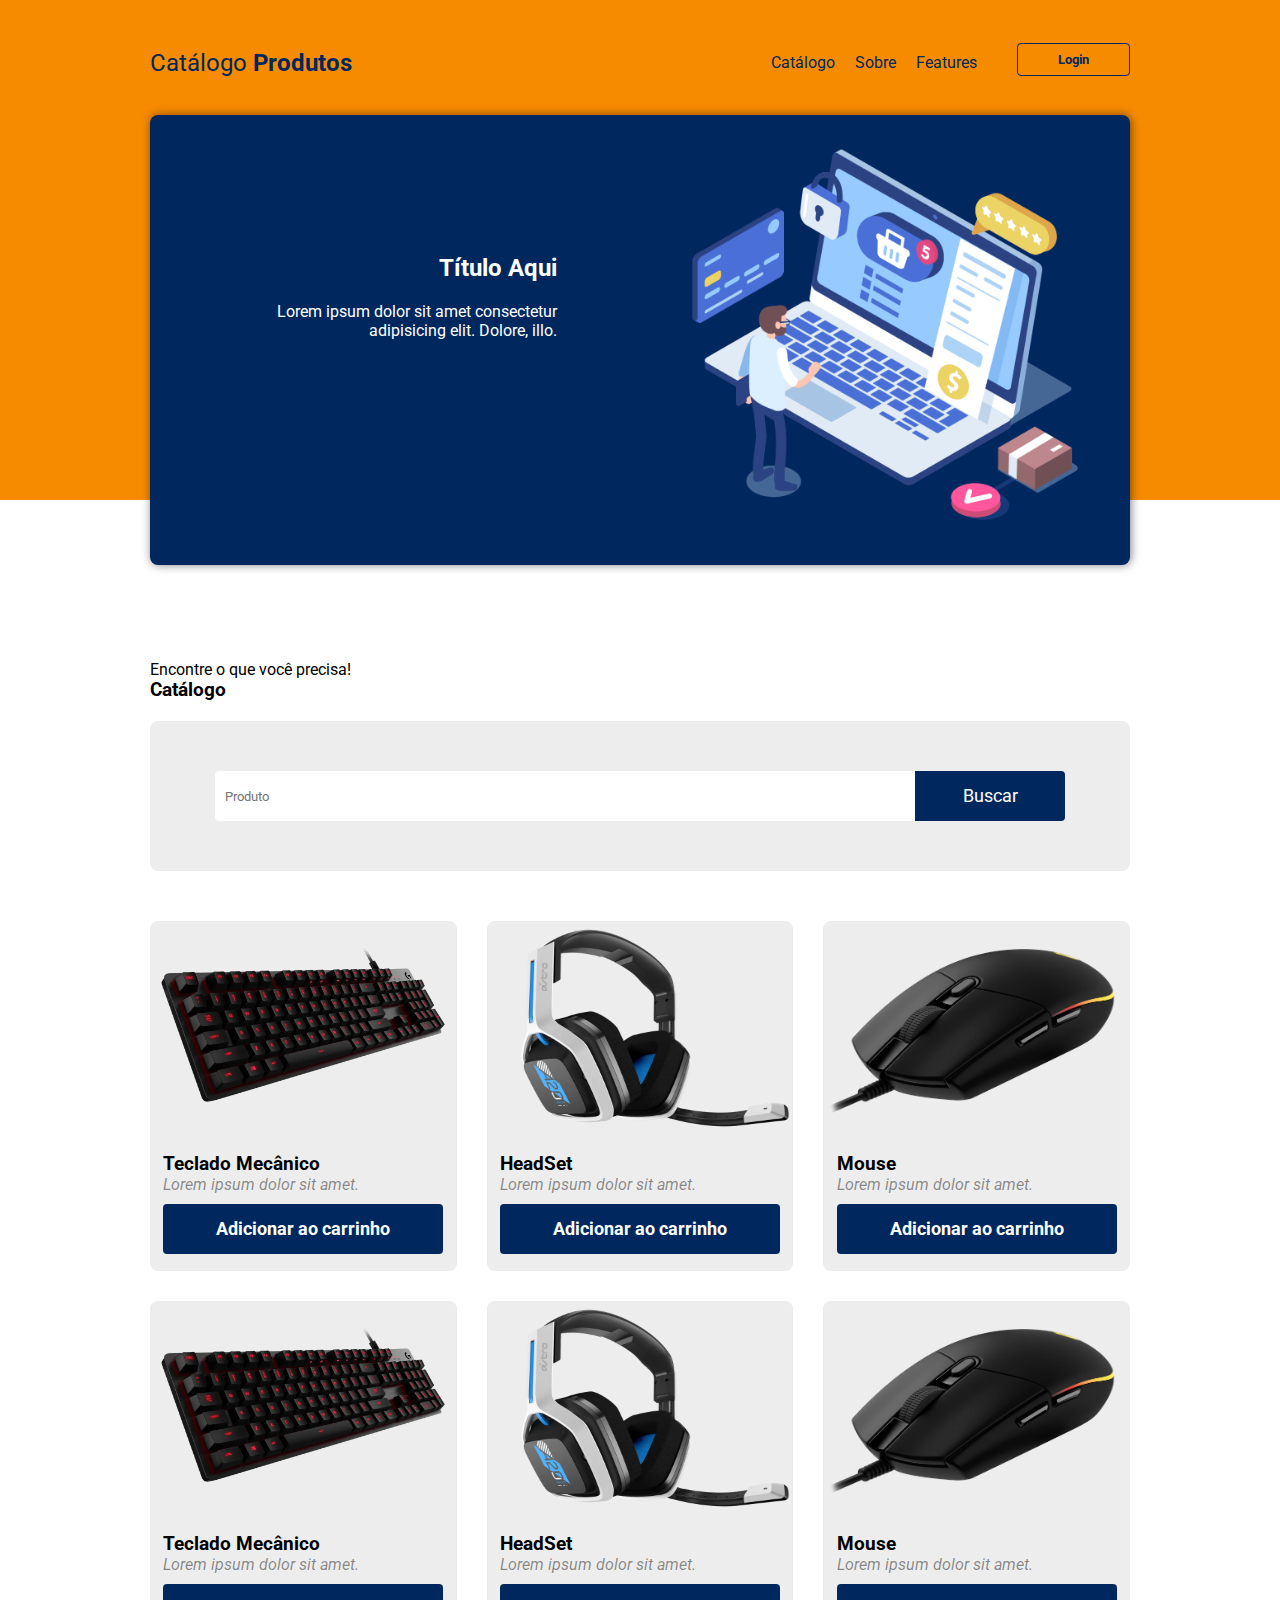
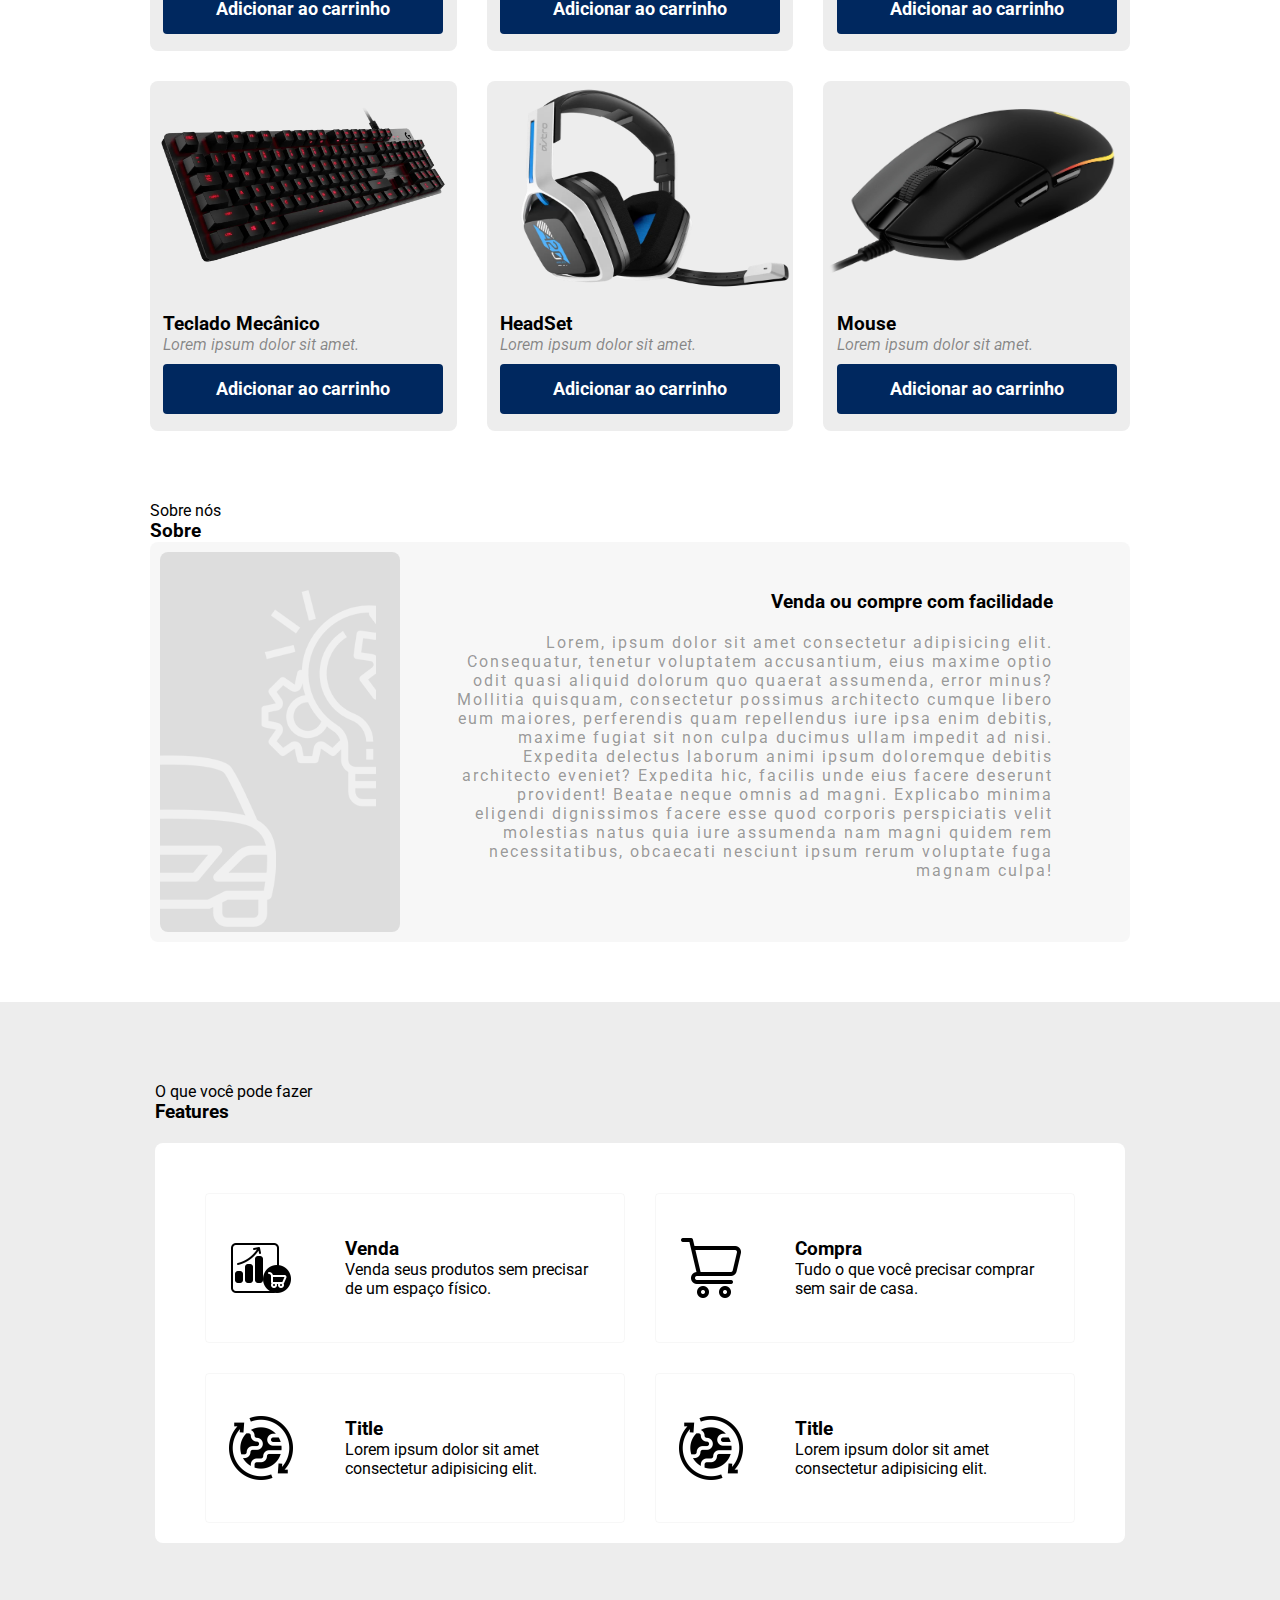
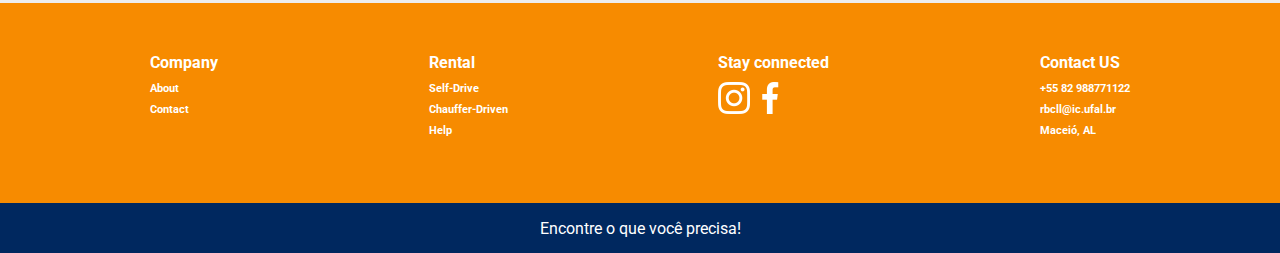
==== e-commerce/index.html @ 9f516103 "Add files via upload" ====
<!DOCTYPE html>
<html lang="en">
<head>
    <meta charset="UTF-8">
    <meta http-equiv="X-UA-Compatible" content="IE=edge">
    <meta name="viewport" content="width=device-width, initial-scale=1.0">
    <title>E-Commerce</title>
    <link rel="stylesheet" href="css/styles.css">
</head>
<body>
    <header>
        <div class="content">
            <nav>
                <p class="brand">Catálogo <strong>Produtos</strong></p>
                <ul>
                    <li><a href="#catalog">Catálogo</a></li>
                    <li><a href="#about">Sobre</a></li>
                    <li><a href="#features">Features</a></li>
                    <a href="login.html"><button>Login</button></a>
                </ul>
            </nav>
            <div class="header-block">
                <div class="text">
                    <h2>Título Aqui</h2>
                    <p>
                        Lorem ipsum dolor sit amet consectetur adipisicing elit. 
                        Dolore, illo.
                    </p>
                </div>
                <img src="images/ecommerce.png" alt="">
            </div>
        </div>
    </header>
    <section class="catalog" id="catalog">
        <div class="content">
            <div class="title-wrapper-catalog">
                <p>Encontre o que você precisa!</p>
                <h3>Catálogo</h3>
            </div>
            <div class="filter-card">
                <input type="text" class="search-input" placeholder="Produto">
                <button class="search-button">Buscar</button>
            </div>
            <div class="card-wrapper">
                <div class="card-item">
                    <img src="images/keyboard.webp" alt="keyboard">
                    <div class="card content">
                        <h3>Teclado Mecânico</h3>
                        <p>Lorem ipsum dolor sit amet.</p>
                        <button type="button">Adicionar ao carrinho</button>
                    </div>
                </div>
                <div class="card-item">
                    <img src="images/headset.webp" alt="headset">
                    <div class="card content">
                        <h3>HeadSet</h3>
                        <p>Lorem ipsum dolor sit amet.</p>
                        <button type="button">Adicionar ao carrinho</button>
                    </div>
                </div>
                <div class="card-item">
                    <img src="images/mouse.webp" alt="mouse">
                    <div class="card content">
                        <h3>Mouse</h3>
                        <p>Lorem ipsum dolor sit amet.</p>
                        <button type="button">Adicionar ao carrinho</button>
                    </div>
                </div>
                <div class="card-item">
                    <img src="images/keyboard.webp" alt="keyboard">
                    <div class="card content">
                        <h3>Teclado Mecânico</h3>
                        <p>Lorem ipsum dolor sit amet.</p>
                        <button type="button">Adicionar ao carrinho</button>
                    </div>
                </div>
                <div class="card-item">
                    <img src="images/headset.webp" alt="headset">
                    <div class="card content">
                        <h3>HeadSet</h3>
                        <p>Lorem ipsum dolor sit amet.</p>
                        <button type="button">Adicionar ao carrinho</button>
                    </div>
                </div>
                <div class="card-item">
                    <img src="images/mouse.webp" alt="mouse">
                    <div class="card content">
                        <h3>Mouse</h3>
                        <p>Lorem ipsum dolor sit amet.</p>
                        <button type="button">Adicionar ao carrinho</button>
                    </div>
                </div>
                <div class="card-item">
                    <img src="images/keyboard.webp" alt="keyboard">
                    <div class="card content">
                        <h3>Teclado Mecânico</h3>
                        <p>Lorem ipsum dolor sit amet.</p>
                        <button type="button">Adicionar ao carrinho</button>
                    </div>
                </div>
                <div class="card-item">
                    <img src="images/headset.webp" alt="headset">
                    <div class="card content">
                        <h3>HeadSet</h3>
                        <p>Lorem ipsum dolor sit amet.</p>
                        <button type="button">Adicionar ao carrinho</button>
                    </div>
                </div>
                <div class="card-item">
                    <img src="images/mouse.webp" alt="mouse">
                    <div class="card content">
                        <h3>Mouse</h3>
                        <p>Lorem ipsum dolor sit amet.</p>
                        <button type="button">Adicionar ao carrinho</button>
                    </div>
                </div>
            </div>
        </div>
    </section>
    <section class="about" id="about">
        <div class="content">
            <div class="title-wrapper-about">
                <p>Sobre nós</p>
                <h3>Sobre</h3>
            </div>
            <div class="about-content">
                <div class="left">
                    <img src="images/about.png" alt="">
                </div>
                <div class="right">
                    <h3>Venda ou compre com facilidade</h3>
                    <p>
                        Lorem, ipsum dolor sit amet consectetur adipisicing elit. Consequatur, tenetur voluptatem accusantium, eius maxime optio odit quasi aliquid dolorum quo quaerat assumenda, error minus? Mollitia quisquam, consectetur possimus architecto cumque libero eum maiores, perferendis quam repellendus iure ipsa enim debitis, maxime fugiat sit non culpa ducimus ullam impedit ad nisi. Expedita delectus laborum animi ipsum doloremque debitis architecto eveniet? Expedita hic, facilis unde eius facere deserunt provident! Beatae neque omnis ad magni. Explicabo minima eligendi dignissimos facere esse quod corporis perspiciatis velit molestias natus quia iure assumenda nam magni quidem rem necessitatibus, obcaecati nesciunt ipsum rerum voluptate fuga magnam culpa!
                    </p>
                </div>
            </div>
        </div>
    </section>
    <section class="features" id="features">
        <div class="content">
            <div class="title-wrapper-features">
                <p>O que você pode fazer</p>
                <h3>Features</h3>
            </div>
            <div class="feature-card-block">
                <div class="feature-card-item">
                    <img src="images/vendas.png" alt="Feature" />
                    <div class="feature-text-content">
                        <h3>Venda</h3>
                        <p>Venda seus produtos sem precisar de um espaço físico.</p>
                    </div>
                </div>
                <div class="feature-card-item">
                    <img src="images/carrinho.png" alt="Feature" />
                    <div class="feature-text-content">
                        <h3>Compra</h3>
                        <p>Tudo o que você precisar comprar sem sair de casa.</p>
                    </div>
                </div>
                <div class="feature-card-item">
                    <img src="images/feature-planet.png" alt="Feature" />
                    <div class="feature-text-content">
                        <h3>Title</h3>
                        <p>Lorem ipsum dolor sit amet consectetur adipisicing elit.</p>
                    </div>
                </div>
                <div class="feature-card-item">
                    <img src="images/feature-planet.png" alt="Feature" />
                    <div class="feature-text-content">
                        <h3>Title</h3>
                        <p>Lorem ipsum dolor sit amet consectetur adipisicing elit.</p>
                    </div>
                </div>
            </div>
        </div>
    </section>
    <footer>
        <div class="main">
            <div class="content footer-links">
                <div class="footer-company">
                    <h4>Company</h4>
                    <h6>About</h6>
                    <h6>Contact</h6>
                </div>
                <div class="footer-rental">
                    <h4>Rental</h4>
                    <h6>Self-Drive</h6>
                    <h6>Chauffer-Driven</h6>
                    <h6>Help</h6>
                </div>
                <div class="footer-social">
                    <h4>Stay connected</h4>
                    <div class="social-icons">
                        <img src="images/instagram.png" alt="Instagram"/>
                        <img src="images/facebook.png" alt="Facebook"/>
                    </div>
                </div>
                <div class="footer-contact">
                    <h4>Contact US</h4>
                    <h6>+55 82 988771122</h6>
                    <h6>rbcll@ic.ufal.br</h6>
                    <h6>Maceió, AL</h6>
                </div>
            </div>
        </div>
        <div class="last">Encontre o que você precisa!</div>
    </footer>
</body>
</html>
---- e-commerce/css/styles.css ----
/* font importing */
@import url('https://fonts.googleapis.com/css2?family=Roboto:wght@400;700&display=swap');

/* reseting css rules */
* {
    margin: 0px;
    padding: 0px;
    box-sizing: border-box;
    outline: none;
    font-family: "Roboto", sans-serif;
}

:root {
    --orange: #f78b00;
    --blue: #00285f;
    --gray: #ededed;
}

html,
body {
    width: 100%;
    overflow-x: hidden;
}

header {
    width: 100%;
    height: 500px;
    background: var(--orange);
}

.content {
    max-width: 1000px;
    min-width: 300px;
    margin: 0 auto;
    display: flex;
    flex-direction: column;
    padding: 10px;
}

nav {
    width: 100%;
    height: 105px;
    display: flex;
    flex-direction: row;
    align-items: center;
    justify-content: space-between;
}

.brand {
    font-size: 24px;
    color: var(--blue);
    cursor: pointer;
}

nav ul {
    display: flex;
    flex-direction: row;
}

nav ul li {
    list-style: none;
    padding: 10px;
    cursor: pointer;
}

nav ul li a {
    color: var(--blue);
    text-decoration: none;
}

nav ul li a:hover {
    color: #00285f83;
}

nav ul button {
    border: 1px solid var(--blue);
    background: transparent;
    padding: 8px 40px;
    cursor: pointer;
    margin-left: 30px;
    color: var(--blue);
    font-weight: bold;
    border-radius: 4px;
}

nav ul button:hover {
    transition: background, color 0.6s;
    background: var(--blue);
    color: white;
}

.content .header-block {
    max-width: 1000px;
    min-width: 300px;
    height: 450px;
    background-color: #00285f;
    border-radius: 8px;
    box-shadow: 1px 0px 10px 0px rgba(0, 0, 0, 0.5);
    -webkit-box-shadow: 1px 0px 10px 0px rgba(0, 0, 0, 0.5);
    -moz-box-shadow: 1px 0px 10px 0px rgba(0, 0, 0, 0.5);
    position: relative;
    z-index: 10;
    padding: 10px;
}

.header-block img {
    width: 40%;
    position: absolute;
    right: 5%;
    bottom: 10%;
}

.header-block .text {
    position: absolute;
    bottom: 50%;
    left: 15%;
}

.header-block .text h2 {
    color: white;
    margin-bottom: 20px;
    text-align: right;
    transform: translateX(-20px);
    transition: transform 0.5s;
}

.header-block .text p {
    max-width: 280px;
    color: white;
    text-align: right;
    transform: translateX(-20px);
    transition: transform 0.4s;
}

/* Product catalog */

section .catalog {
    width: 100vw;
    padding: 100px;
}

section .filter-card {
    width: 980px;
    height: 150px;
    background-color: var(--gray);
    border-radius: 8px;
    margin: 0 auto;
    display: flex;
    flex-direction: row;
    align-items: center;
    justify-content: center;
}

.search-input {
    width: 700px;
    height: 50px;
    border: none;
    border-radius: 4px 0px 0px 4px;
    text-indent: 10px;
}

.search-button {
    width: 150px;
    height: 50px;
    border-radius: 0px 4px 4px 0px;
    border: none;
    background-color: #00285f;
    color: white;
    cursor: pointer;
    font-size: 1.1em;
    transition: 0.2 ease;
}

.search-button:hover {
    background: var(--orange);;
    color: #00285f;
}

.title-wrapper-catalog {
    margin-top: 150px;
    margin-bottom: 20px;
}

section .card-wrapper {
    max-width: 1000px;
    height: 100%;
    display: grid;
    grid-template-columns: repeat(auto-fill, minmax(270px, 1fr));
    grid-gap: 30px;
    padding-top: 50px;
}

section .card-item {
    height: 350px;
    background: var(--gray);
    border-radius: 8px;
    display: flex;
    flex-direction: column;
    align-items: center;
    justify-content: space-around;
}

.card-content {
    height: 40%;
    display: flex;
    flex-direction: column;
    align-items: center;
    justify-content: space-around;
}

.card-item img {
    max-width: 100%;
    height: 200px;
    width: 300px;
}

.card-item h4 {
    width: 90%;
}

.card-item p {
    width: 90%;
    font-style: italic;
    color: #00000070;
}

.card-item button {
    width: 100%;
    padding: 15px 0px;
    border: none;
    background: #00285f;
    border-radius: 4px;
    color: white;
    font-weight: bold;
    font-size: 1.1em;
    cursor: pointer;
    transition: 0.3 ease;
    margin-bottom: 0px;
    margin-top: 10px;
}

.card-item button:hover {
    background: var(--orange);
    color: var(--blue);
    transition: 0.2s;
}

/* About */
.about {
    width: 100%;
    height: 100%;
    display: flex;
    align-items: center;
    justify-content: center;
    padding: 50px 10px;
}

.about-content {
    max-width: 1000px;
    min-width: 300px;
    height: 400px;
    background: #dedede3b;
    margin: 0 auto;
    border-radius: 8px;
    z-index: 10;
    padding: 10px;
    display: flex;
    flex-direction: row;
    align-items: center;
    justify-content: space-between;
}

.about-content img {
    width: 90%;
}

.left {
    width: 25%;
    min-width: 150px;
    height: 100%;
    background: #0000001a;
    border-radius: 8px;
}

.right {
    width: 70%;
    height: 130%;
    display: flex;
    flex-direction: column;
    align-items: flex-start;
    justify-content: flex-start;
    padding-top: 10%;
}

.right h3 {
    text-align: right;
    width: 90%;
    margin-bottom: 20px;
}

.right p {
    max-width: 90%;
    font-size: 1em;
    letter-spacing: 2px;
    text-align: right;
    color: rgba(0, 0, 0, 0.4);
}

/* Features */

.features {
    width: 100%;
    height: 100%;
    background: var(--gray);
    display: flex;
    align-items: center;
    justify-content: center;
    padding: 50px 0px;
}

.title-wrapper-features {
    padding: 20px 0px;
}

.feature-card-block {
    max-width: 1000px;
    min-width: 300px;
    height: 400px;
    background: white;
    margin: 0 auto;
    border-radius: 8px;
    z-index: 10;
    padding: 50px;
    display: grid;
    grid-template-columns: repeat(auto-fill, minmax(420px, 1fr));
    grid-gap: 30px;
}

.feature-card-item {
    max-width: 420px;
    height: 150px;
    display: flex;
    flex-direction: row;
    align-items: center;
    justify-content: space-around;
    border: 1px solid #dedede3b;
    border-radius: 4px;
}

.feature-text-content {
    max-width: 60%;
    margin: 5px;
}

.feature-card-item img {
    width: 64px;
    height: 64px;
}

/* Footer */

footer {
    width: 100%;
    height: 250px;
}

footer .main {
    width: 100%;
    height: 200px;
    background: var(--orange);
    padding: 20px 10px;
}

.footer-links {
    max-width: 1000px;
    min-width: 300px;
    display: flex;
    flex-direction: row;
    justify-content: space-between;
    margin-top: 20px;
}

.footer-company, .footer-rental, .footer-contact, .footer-social {
    color: white;
    height: 100%;
    min-height: 100px;
}

.footer-links h4 {
    margin-bottom: 10px;
}

.footer-links h6 {
    margin-bottom: 8px;
}

.main .footer-social img {
    width: 32px;
    height: 32px;
}

footer .last {
    width: 100%;
    height: 50px;
    background: var(--blue);
    color: white;
    display: flex;
    align-items: center;
    justify-content: center;
}
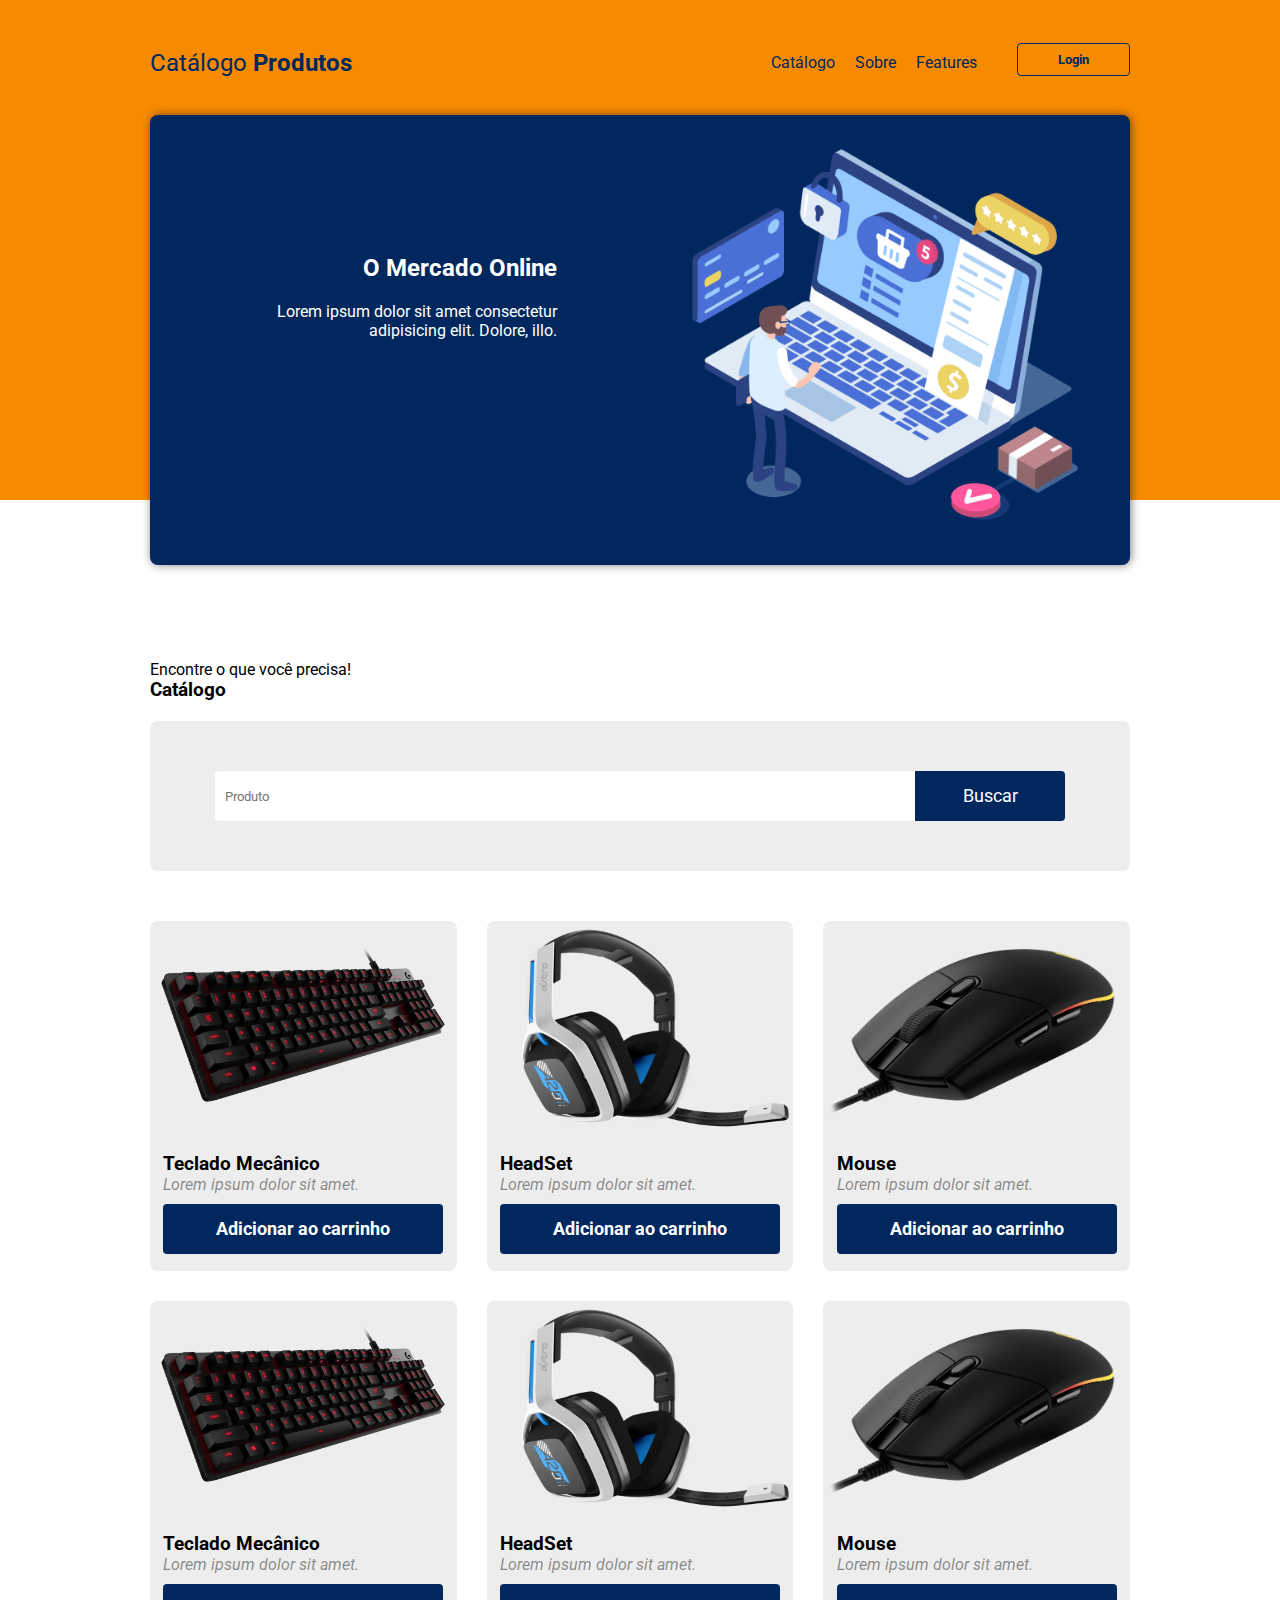
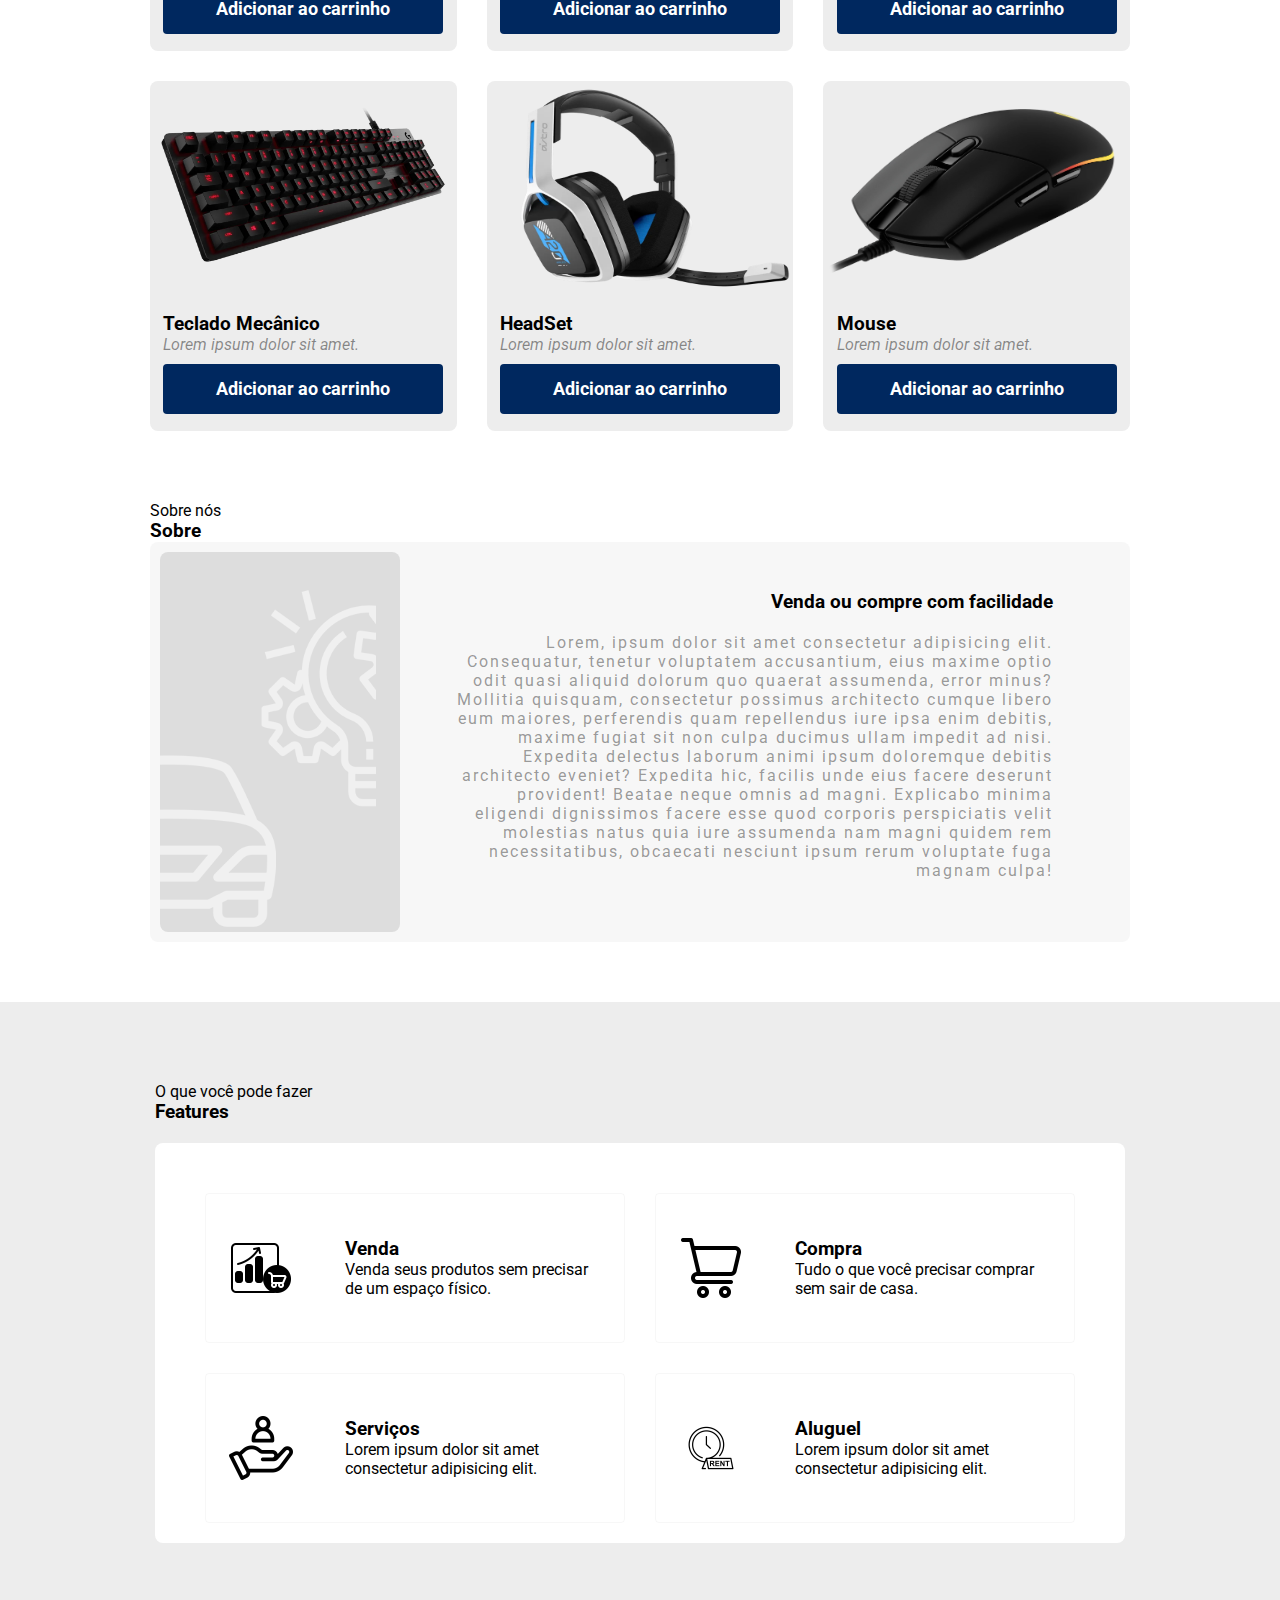
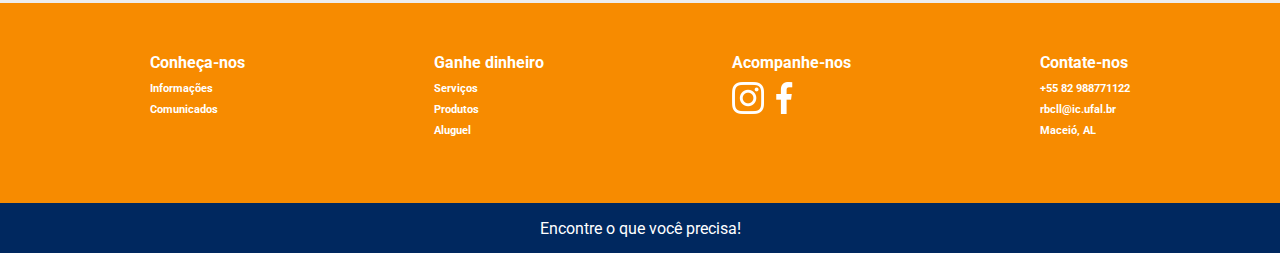
==== commit a4d2445e: "Add files via upload" ====
--- a/e-commerce/index.html
+++ b/e-commerce/index.html
@@ -21,7 +21,7 @@
             </nav>
             <div class="header-block">
                 <div class="text">
-                    <h2>Título Aqui</h2>
+                    <h2>O Mercado Online</h2>
                     <p>
                         Lorem ipsum dolor sit amet consectetur adipisicing elit. 
                         Dolore, illo.
@@ -158,16 +158,16 @@
                     </div>
                 </div>
                 <div class="feature-card-item">
-                    <img src="images/feature-planet.png" alt="Feature" />
-                    <div class="feature-text-content">
-                        <h3>Title</h3>
+                    <img src="images/cliente.png" alt="Feature" />
+                    <div class="feature-text-content">
+                        <h3>Serviços</h3>
                         <p>Lorem ipsum dolor sit amet consectetur adipisicing elit.</p>
                     </div>
                 </div>
                 <div class="feature-card-item">
-                    <img src="images/feature-planet.png" alt="Feature" />
-                    <div class="feature-text-content">
-                        <h3>Title</h3>
+                    <img src="images/alugar.png" alt="Feature" />
+                    <div class="feature-text-content">
+                        <h3>Aluguel</h3>
                         <p>Lorem ipsum dolor sit amet consectetur adipisicing elit.</p>
                     </div>
                 </div>
@@ -178,25 +178,25 @@
         <div class="main">
             <div class="content footer-links">
                 <div class="footer-company">
-                    <h4>Company</h4>
-                    <h6>About</h6>
-                    <h6>Contact</h6>
+                    <h4>Conheça-nos</h4>
+                    <h6>Informações</h6>
+                    <h6>Comunicados</h6>
                 </div>
                 <div class="footer-rental">
-                    <h4>Rental</h4>
-                    <h6>Self-Drive</h6>
-                    <h6>Chauffer-Driven</h6>
-                    <h6>Help</h6>
+                    <h4>Ganhe dinheiro</h4>
+                    <h6>Serviços</h6>
+                    <h6>Produtos</h6>
+                    <h6>Aluguel</h6>
                 </div>
                 <div class="footer-social">
-                    <h4>Stay connected</h4>
+                    <h4>Acompanhe-nos</h4>
                     <div class="social-icons">
                         <img src="images/instagram.png" alt="Instagram"/>
                         <img src="images/facebook.png" alt="Facebook"/>
                     </div>
                 </div>
                 <div class="footer-contact">
-                    <h4>Contact US</h4>
+                    <h4>Contate-nos</h4>
                     <h6>+55 82 988771122</h6>
                     <h6>rbcll@ic.ufal.br</h6>
                     <h6>Maceió, AL</h6>
